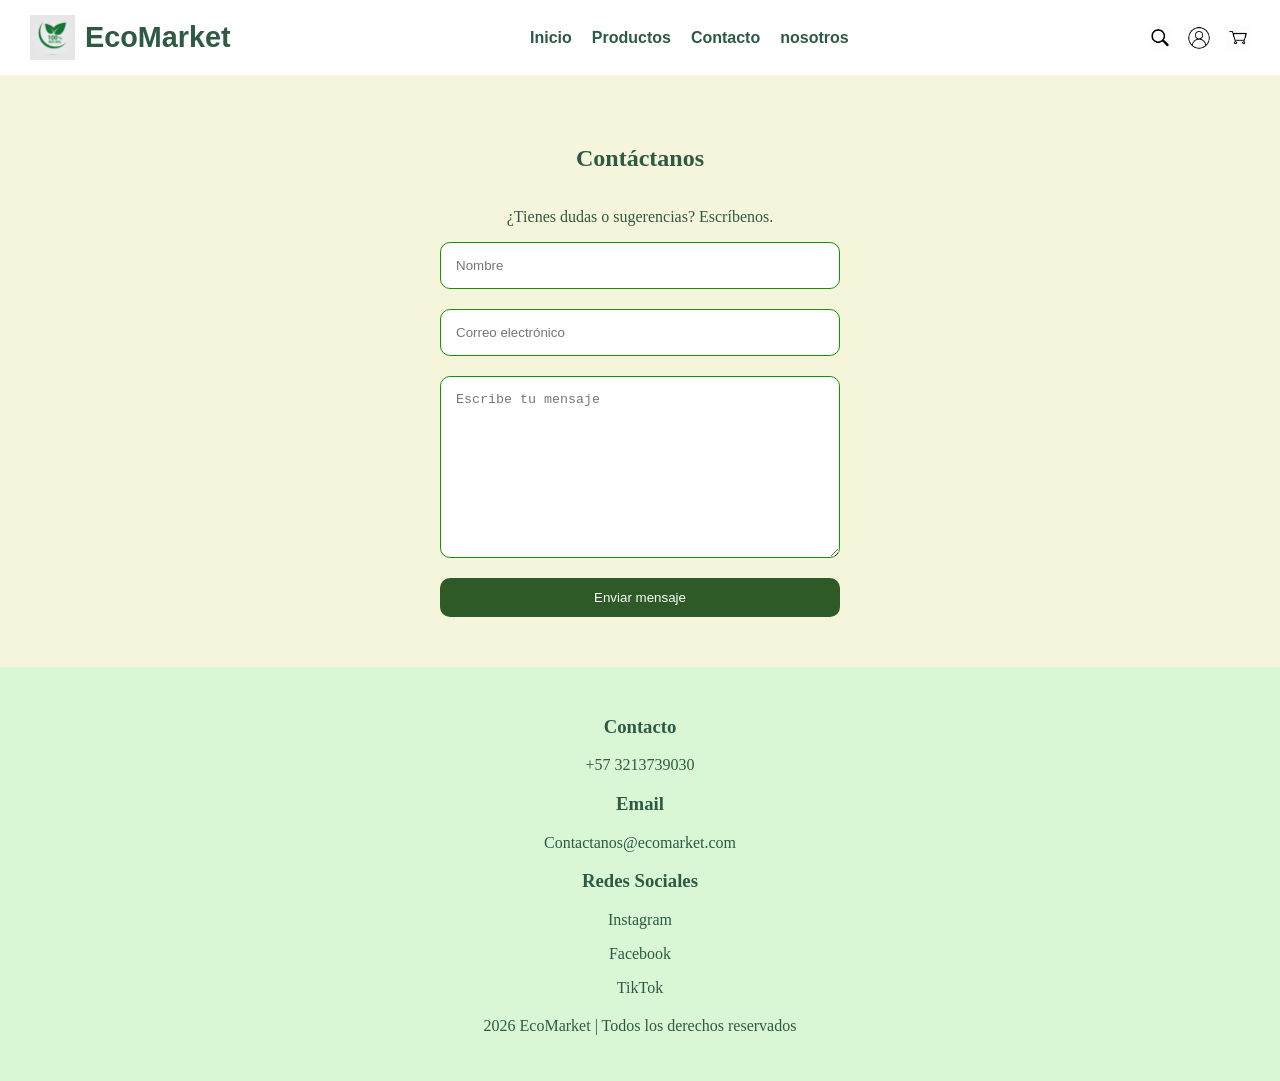
==== EcoMarket-Joan-Sebastian-Blanco-Ruiz/viwes/contacto.html @ 7674c7f8 "Add files via upload" ====
<!DOCTYPE html>
<html lang="en">
<head>
    <meta charset="UTF-8">
    <meta name="viewport" content="width=, initial-scale=1.0">
    <title>Contacto</title>
    <link rel="stylesheet" href="../css/main.css">
    <link rel="stylesheet" href="../css/animaciones.css">
    <link rel="stylesheet" href="../css/componentes.css">
    <link rel="stylesheet" href="../css/layout.css">
</head>
<body>
    <main>
        <header>
            <div class="logo-1">
                <img src="../img/logo1.jpeg" alt="logo-ecomarket" class="logo-img">
                <h1 class="logo-texto">EcoMarket</h1>
            </div>

            <nav>
                <a href="../index.html">Inicio</a>
                <a href="../viwes/productos.html">Productos</a>
                <a href="../viwes/contacto.html">Contacto</a>
                <a href="../viwes/nosotros.html">nosotros</a>
            </nav>

            <div class="iconos-header">
                <img src="../img/lupa.png" alt="lupa-img">
                <img src="../img/personita..png" alt="persona-img">
                <img src="../img/carrito.png" alt="carrito-img">
            </div>
        </header>

    </main>
    <section class="contacto">

        <h2>Contáctanos</h2>

        <p>
            ¿Tienes dudas o sugerencias? Escríbenos.
        </p>

        <form>

            <input type="text" placeholder="Nombre">

            <input type="email" placeholder="Correo electrónico">

            <textarea placeholder="Escribe tu mensaje"></textarea>

            <button type="submit">
                Enviar mensaje
            </button>

        </form>

    </section>
    
    <footer class="footer-container">

        <div class="footer-box">
            <h3>Contacto</h3>

            <p>+57 3213739030</p>
        </div>

        <div class="footer-box">
            <h3>Email</h3>
            <p>Contactanos@ecomarket.com</p>
        </div>

        <div class="footer-box">
            <h3>Redes Sociales</h3>

            <p>Instagram</p>
            <p>Facebook</p>
            <p>TikTok</p>
        </div>

    </div>

    <div class="footer-bottom">

        <p>
            2026 EcoMarket | Todos los derechos reservados
        </p>

    </div>
    </footer>
</body>
</html>
---- EcoMarket-Joan-Sebastian-Blanco-Ruiz/css/main.css ----
body {
    background-color: beige;
    color: #2E5A44;
    margin: 0;
}
---- EcoMarket-Joan-Sebastian-Blanco-Ruiz/css/animaciones.css ----
@keyframes joan {
    0% {
        transform: translateY(0px);
    }
    50% {
        transform: translateY(-10px);
    }
    100% {
        transform: translateY(0px);
    }
}
---- EcoMarket-Joan-Sebastian-Blanco-Ruiz/css/componentes.css ----
.logo-img {
    width: 45px;
    height: 45px;
    object-fit: contain;
}

.iconos-header img {
    width: 24px;
    height: 24px;
    object-fit: contain;
    cursor: pointer;
}

button {
    background: #2d5a27;
    color: white;
    padding: 12px 25px;
    border: none;
    border-radius: 10px;
}

.card {
    background-color: #ffffff;
    border: 1px solid #e2e8f0;
    border-radius: 12px;
    width: 280px;
    min-width: 280px;
    display: flex;
    flex-direction: column;
    justify-content: space-between;
    text-align: center;
    box-shadow: 0 4px 6px rgba(0, 0, 0, 0.05);
    box-sizing: border-box;
    padding: 20px;
    height: auto;
    animation: joan 3s infinite;
    cursor: pointer;
}

.card img {
    width: 100%;
    height: 200px;
    object-fit: cover;
    border-radius: 8px;
}

.card h3 {
    font-family: 'Segoe UI', sans-serif;
    color: #2E5A44;
    margin: 15px 0 10px 0;
    font-size: 1.2rem;
    line-height: 1.3;
}

.precio {
    font-family: 'Segoe UI', sans-serif;
    color: #2d5a27;
    font-weight: bold;
    font-size: 1.1rem;
    margin: 5px 0 10px 0;
}

.card p {
    font-family: 'Segoe UI', sans-serif;
    color: #4a5568;
    font-size: 0.95rem;
    line-height: 1.5;
    margin-bottom: 15px;
}

.card button {
    background: #2d5a27;
    color: white;
    padding: 12px 20px;
    border: none;
    border-radius: 8px;
    cursor: pointer;
    width: 100%;
    font-weight: bold;
    transition: background-color 0.3s ease, transform 0.2s ease;
    margin-top: auto;
}

.card button:hover {
    background-color: #1b3628;
    transform: scale(1.02);
}

.contacto input,
.contacto textarea {
    padding: 15px;
    border-radius: 10px;
    border: 1px solid #129406;
}

.contacto textarea {
    height: 150px;
}
---- EcoMarket-Joan-Sebastian-Blanco-Ruiz/css/layout.css ----
header {
    font-family: 'Segoe UI', Tahoma, Geneva, Verdana, sans-serif;
    display: flex;
    justify-content: space-between;
    align-items: center;
    background-color: rgb(255, 255, 255);
    padding: 15px 30px;
}

.logo-1 {
    display: flex;
    align-items: center;
    gap: 10px;
}

.logo-texto {
    font-size: 1.8rem;
    font-weight: bold;
    color: #2E5A44;
    margin: 0;
}

nav {
    display: flex;
    gap: 20px;
}

nav a {
    color: #2E5A44;
    text-decoration: none;
    font-weight: bold;
    font-size: 1rem;
    transition: color 0.3s;
}

nav a:hover {
    color: #1b3628;
}

.iconos-header {
    display: flex;
    align-items: center;
    gap: 15px;
}

.hero {
    height: 200px;
    background-color: rgb(218, 247, 213);
    border-radius: 10px;
    align-items: center;
    padding: 80px;
    text-align: center;
    color: #2E5A44;
    font-size: 25px;
    font-family: Arial, Helvetica, sans-serif;
    max-width: 1200px;
    margin: 20px auto;
}

.catalogo-grid, section:has(.card) {
    display: grid;
    grid-template-columns: repeat(auto-fit, 280px);
    justify-content: center;
    justify-items: center;
    gap: 30px;
    padding: 40px 20px;
    background-color: beige;
    max-width: 1200px;
    margin: 0 auto;
}

footer {
    background-color: rgb(218, 247, 213);
    text-align: center;
    padding: 30px 20px;
}

.footer-bottom {
    background-color: rgb(218, 247, 213);
    text-align: center;
    border-radius: 30px;
    margin-top: 20px;
}

.contacto {
    padding: 50px;
    display: flex;
    flex-direction: column;
    align-items: center;
}

.contacto form {
    width: 400px;
    display: flex;
    flex-direction: column;
    gap: 20px;
}

@media (max-width: 768px) {
    header {
        flex-direction: column;
        gap: 15px;
        padding: 15px;
        text-align: center;
    }

    nav {
        flex-direction: column;
        gap: 10px;
        width: 100%;
        align-items: center;
    }

    .hero {
        height: auto;
        padding: 40px 20px;
        font-size: 18px;
    }

    .catalogo-grid, section:has(.card) {
        grid-template-columns: repeat(auto-fit, 280px);
        gap: 20px;
        padding: 20px 10px;
    }

    .card {
        width: 280px;
        min-width: 280px;
    }

    .contacto form {
        width: 100%;
        max-width: 320px;
        padding: 0 10px;
        box-sizing: border-box;
    }

    footer {
        display: flex;
        flex-direction: column;
        gap: 20px;
        padding: 20px;
    }
}
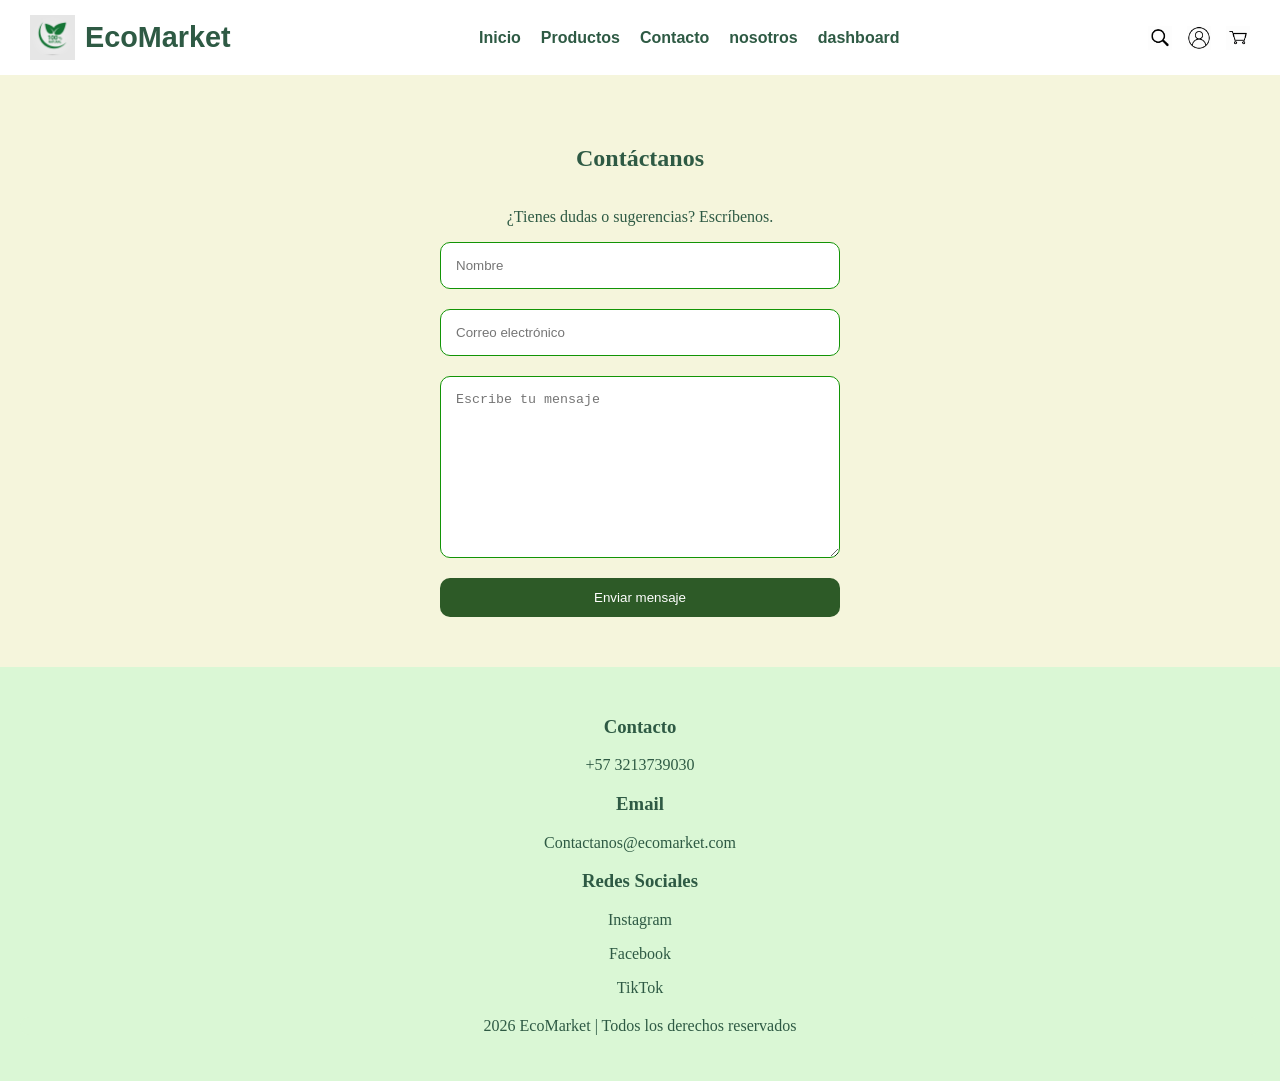
==== commit 42d32481: "commit-examen" ====
--- a/EcoMarket-Joan-Sebastian-Blanco-Ruiz/viwes/contacto.html
+++ b/EcoMarket-Joan-Sebastian-Blanco-Ruiz/viwes/contacto.html
@@ -22,6 +22,7 @@
                 <a href="../viwes/productos.html">Productos</a>
                 <a href="../viwes/contacto.html">Contacto</a>
                 <a href="../viwes/nosotros.html">nosotros</a>
+                <a href="../viwes/dashboard.html">dashboard</a>
             </nav>
 
             <div class="iconos-header">
